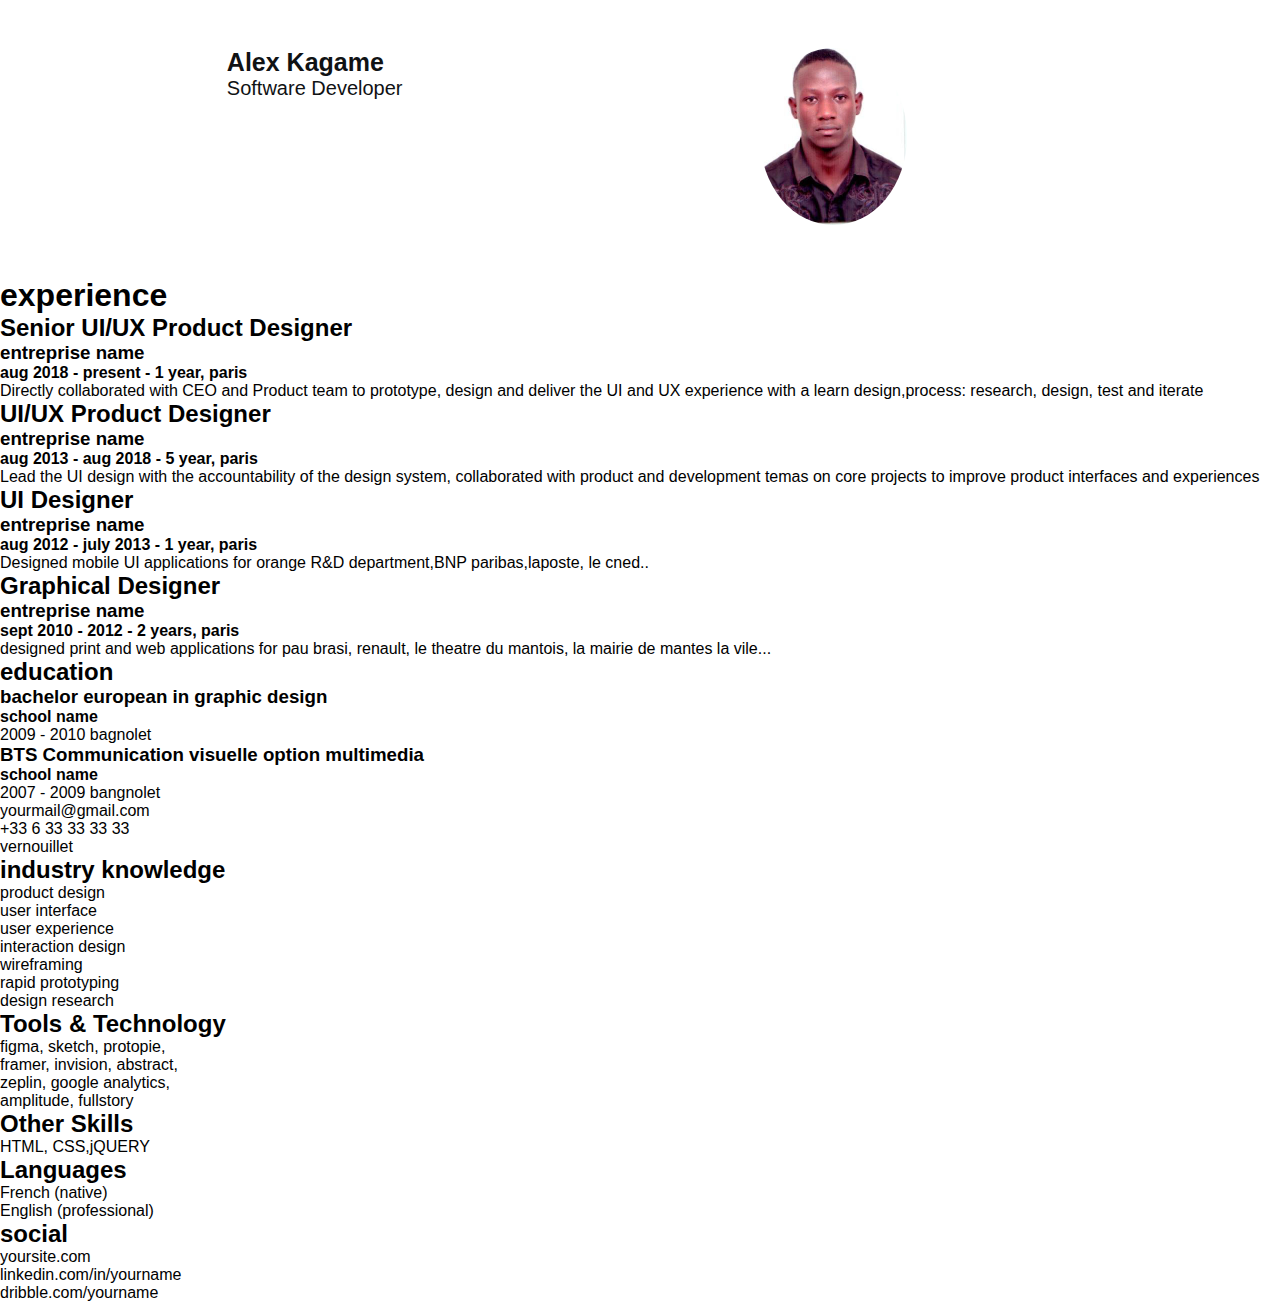
==== index.html @ d397c1b3 "first commit" ====
<!DOCTYPE html>
<html lang="en">
  <head>
    <meta charset="UTF-8" />
    <meta http-equiv="X-UA-Compatible" content="IE=edge" />
    <meta name="viewport" content="width=device-width, initial-scale=1.0" />
    <link rel="stylesheet" href="/css/styles.css" />
    <title>Portofolio</title>
  </head>
  <body>
    <div class="container">
      <div class="header">
        <div class="header-text">
          <h1 class="heading">
            alex kagame<span class="heading-position">software developer</span>
          </h1>
        </div>
        <div>
          <img src="/images/scan.jpg" alt="" class="logo-img" />
        </div>
      </div>
      <div class="experience">
        <div class="left">
          <div class="experience-heading">
            <h1 class="experience">experience</h1>
            <h2>Senior UI/UX Product Designer</h2>
            <h3>entreprise name</h3>
            <h4>aug 2018 - present - 1 year, paris</h4>
            <p>
              Directly collaborated with CEO and Product team to prototype,
              design and deliver the UI and UX experience with a learn
              design,process: research, design, test and iterate
            </p>
          </div>
          <div class="experience-heading">
            <h2>UI/UX Product Designer</h2>
            <h3>entreprise name</h3>
            <h4>aug 2013 - aug 2018 - 5 year, paris</h4>
            <p>
              Lead the UI design with the accountability of the design system,
              collaborated with product and development temas on core projects
              to improve product interfaces and experiences
            </p>
          </div>
          <div class="experience-heading">
            <h2>UI Designer</h2>
            <h3>entreprise name</h3>
            <h4>aug 2012 - july 2013 - 1 year, paris</h4>
            <p>
              Designed mobile UI applications for orange R&D department,BNP
              paribas,laposte, le cned..
            </p>
          </div>
          <div class="experience-heading">
            <h2>Graphical Designer</h2>
            <h3>entreprise name</h3>
            <h4>sept 2010 - 2012 - 2 years, paris</h4>
            <p>
              designed print and web applications for pau brasi, renault, le
              theatre du mantois, la mairie de mantes la vile...
            </p>
          </div>
          <!-- Education -->
          <div class="">
            <h2>education</h2>
            <h3>bachelor european in graphic design</h3>
            <h4>school name</h4>
            <p>2009 - 2010 bagnolet</p>
          </div>
          <div>
            <h3>BTS Communication visuelle option multimedia</h3>
            <h4>school name</h4>
            <p>2007 - 2009 bangnolet</p>
          </div>
        </div>
        <div class="right">
          <div class="infos">
            <p class="email">yourmail@gmail.com</p>
            <p class="tel">+33 6 33 33 33 33</p>
            <p class="names">vernouillet</p>
          </div>
          <div class="knowledge">
            <h2>industry knowledge</h2>
            <ul>
              <li>product design</li>
              <li>user interface</li>
              <li>user experience</li>
              <li>interaction design</li>
              <li>wireframing</li>
              <li>rapid prototyping</li>
              <li>design research</li>
            </ul>
          </div>
          <div class="tools">
            <h2>Tools & Technology</h2>
            <p>figma, sketch, protopie,</p>
            <p>framer, invision, abstract,</p>
            <p>zeplin, google analytics,</p>
            <p>amplitude, fullstory</p>
          </div>
          <div class="skills">
            <h2>Other Skills</h2>
            <p>HTML, CSS,jQUERY</p>
          </div>
          <div class="languages">
            <h2>Languages</h2>
            <p>French (native)</p>
            <p>English (professional)</p>
          </div>
          <div class="social">
            <h2>social</h2>
            <p>yoursite.com</p>
            <p>linkedin.com/in/yourname</p>
            <p>dribble.com/yourname</p>
          </div>
        </div>
      </div>
    </div>
  </body>
</html>
---- css/styles.css ----
* {
  margin: 0;
  padding: 0;
}
body {
font-family: 'Inter', sans-serif;
}
.header {
  display: flex;
  justify-content: space-around;
  padding: 3rem;
  
}
.heading{
    color: #101214;
    display:block;
    text-transform: capitalize;
    font-size: 25px;
    font-weight: 700;
}
.heading-position{
    color: #101214;
    display: block;
    font-weight: 100;
    font-size: 20px;

}
.logo-img{
    width: 50%;
    height:auto;
    border-radius: 50%;
    font-size: 15px;
}
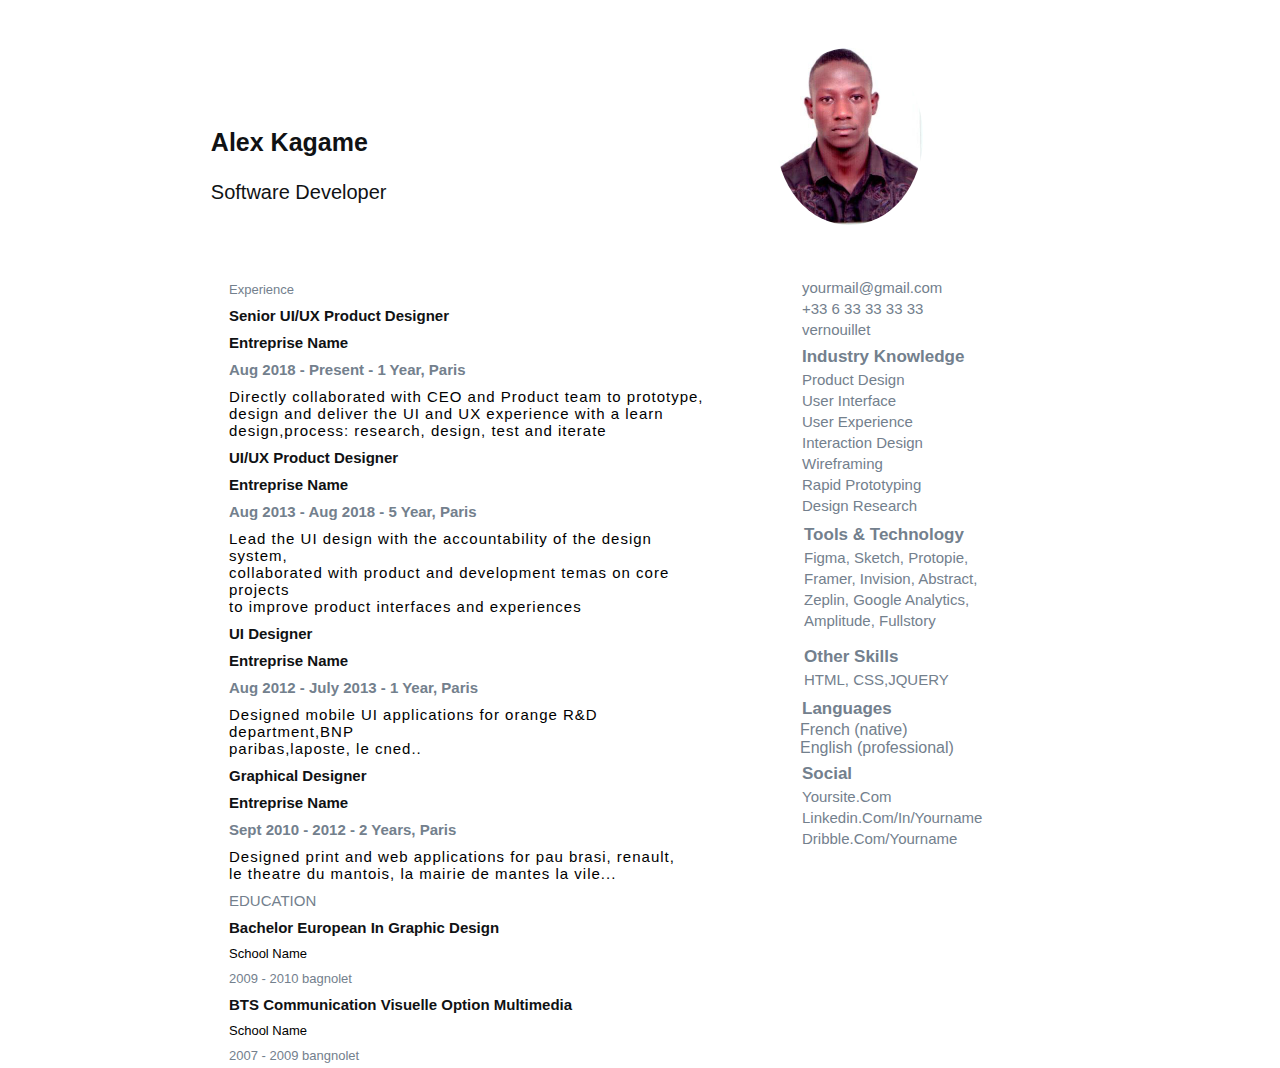
==== commit 9fd8df81: "desktop version" ====
--- a/index.html
+++ b/index.html
@@ -22,55 +22,59 @@
       <div class="experience">
         <div class="left">
           <div class="experience-heading">
-            <h1 class="experience">experience</h1>
-            <h2>Senior UI/UX Product Designer</h2>
-            <h3>entreprise name</h3>
-            <h4>aug 2018 - present - 1 year, paris</h4>
-            <p>
-              Directly collaborated with CEO and Product team to prototype,
-              design and deliver the UI and UX experience with a learn
+            <h1 class="experience-header">experience</h1>
+            <h2 class="ui">Senior UI/UX Product Designer</h2>
+            <h3 class="e-name">entreprise name</h3>
+            <h4 class="period">aug 2018 - present - 1 year, paris</h4>
+            <p class="text">
+              Directly collaborated with CEO and Product team to prototype,<br />
+              design and deliver the UI and UX experience with a learn<br />
               design,process: research, design, test and iterate
             </p>
           </div>
           <div class="experience-heading">
-            <h2>UI/UX Product Designer</h2>
-            <h3>entreprise name</h3>
-            <h4>aug 2013 - aug 2018 - 5 year, paris</h4>
-            <p>
-              Lead the UI design with the accountability of the design system,
-              collaborated with product and development temas on core projects
+            <h2 class="ui">UI/UX Product Designer</h2>
+            <h3 class="e-name">entreprise name</h3>
+            <h4 class="period">aug 2013 - aug 2018 - 5 year, paris</h4>
+            <p class="text">
+              Lead the UI design with the accountability of the design
+              system,<br />
+              collaborated with product and development temas on core
+              projects<br />
               to improve product interfaces and experiences
             </p>
           </div>
           <div class="experience-heading">
-            <h2>UI Designer</h2>
-            <h3>entreprise name</h3>
-            <h4>aug 2012 - july 2013 - 1 year, paris</h4>
-            <p>
-              Designed mobile UI applications for orange R&D department,BNP
+            <h2 class="ui">UI Designer</h2>
+            <h3 class="e-name">entreprise name</h3>
+            <h4 class="period">aug 2012 - july 2013 - 1 year, paris</h4>
+            <p class="text">
+              Designed mobile UI applications for orange R&D department,BNP<br />
               paribas,laposte, le cned..
             </p>
           </div>
           <div class="experience-heading">
-            <h2>Graphical Designer</h2>
-            <h3>entreprise name</h3>
-            <h4>sept 2010 - 2012 - 2 years, paris</h4>
-            <p>
-              designed print and web applications for pau brasi, renault, le
-              theatre du mantois, la mairie de mantes la vile...
+            <h2 class="g-design">Graphical Designer</h2>
+            <h3 class="e-name">entreprise name</h3>
+            <h4 class="period">sept 2010 - 2012 - 2 years, paris</h4>
+            <p class="text">
+              Designed print and web applications for pau brasi, renault,<br />
+              le theatre du mantois, la mairie de mantes la vile...
             </p>
           </div>
           <!-- Education -->
-          <div class="">
-            <h2>education</h2>
-            <h3>bachelor european in graphic design</h3>
-            <h4>school name</h4>
-            <p>2009 - 2010 bagnolet</p>
+          <div class="ed-container">
+            <h2 class="education">education</h2>
+            <h3 class="qualification">bachelor european in graphic design</h3>
+            <h4 class="school">school name</h4>
+            <p class="school-period">2009 - 2010 bagnolet</p>
           </div>
-          <div>
-            <h3>BTS Communication visuelle option multimedia</h3>
-            <h4>school name</h4>
-            <p>2007 - 2009 bangnolet</p>
+          <div class="ed-container-2">
+            <h3 class="qualification">
+              BTS Communication visuelle option multimedia
+            </h3>
+            <h4 class="school">school name</h4>
+            <p class="school-period">2007 - 2009 bangnolet</p>
           </div>
         </div>
         <div class="right">
@@ -80,7 +84,7 @@
             <p class="names">vernouillet</p>
           </div>
           <div class="knowledge">
-            <h2>industry knowledge</h2>
+            <h2 class="industry">industry knowledge</h2>
             <ul>
               <li>product design</li>
               <li>user interface</li>
@@ -92,26 +96,26 @@
             </ul>
           </div>
           <div class="tools">
-            <h2>Tools & Technology</h2>
-            <p>figma, sketch, protopie,</p>
-            <p>framer, invision, abstract,</p>
-            <p>zeplin, google analytics,</p>
-            <p>amplitude, fullstory</p>
+            <h2 class="tech">Tools & Technology</h2>
+            <p class="tech-option">figma, sketch, protopie,</p>
+            <p class="tech-option">framer, invision, abstract,</p>
+            <p class="tech-option">zeplin, google analytics,</p>
+            <p class="tech-option">amplitude, fullstory</p>
           </div>
           <div class="skills">
-            <h2>Other Skills</h2>
-            <p>HTML, CSS,jQUERY</p>
+            <h2 class="o-skills">Other Skills</h2>
+            <p class="p-skills">HTML, CSS,jQUERY</p>
           </div>
           <div class="languages">
-            <h2>Languages</h2>
-            <p>French (native)</p>
-            <p>English (professional)</p>
+            <h2 class="lang">Languages</h2>
+            <p class="lang-option">French (native)</p>
+            <p class="lang-option">English (professional)</p>
           </div>
           <div class="social">
-            <h2>social</h2>
-            <p>yoursite.com</p>
-            <p>linkedin.com/in/yourname</p>
-            <p>dribble.com/yourname</p>
+            <h2 class="soc">social</h2>
+            <p class="mail">yoursite.com</p>
+            <p class="linkedin">linkedin.com/in/yourname</p>
+            <p class="dri-profile">dribble.com/yourname</p>
           </div>
         </div>
       </div>
--- a/css/styles.css
+++ b/css/styles.css
@@ -3,31 +3,149 @@
   padding: 0;
 }
 body {
-font-family: 'Inter', sans-serif;
+  font-family: "Inter", sans-serif;
+}
+.container {
+
 }
 .header {
   display: flex;
   justify-content: space-around;
-  padding: 3rem;
-  
+  padding: 1rem;
+  height: auto;
+  margin-top: 2rem;
+  margin-bottom: 2rem;
+  /* background-color: #73808d; */
 }
-.heading{
-    color: #101214;
-    display:block;
-    text-transform: capitalize;
-    font-size: 25px;
-    font-weight: 700;
+.heading {
+  margin-top: 5rem;
+  color: #101214;
+  display: block;
+  text-transform: capitalize;
+  font-size: 25px;
+  font-weight: 700;
 }
-.heading-position{
-    color: #101214;
-    display: block;
-    font-weight: 100;
-    font-size: 20px;
+.heading-position {
+  color: #101214;
+  display: block;
+  font-weight: 100;
+  font-size: 20px;
+  margin-top:1.5rem ;
+}
+.logo-img {
+  width: 50%;
+  height: auto;
+  border-radius: 50%;
+  font-size: 15px;
+}
+.experience {
+  display: grid;
+  grid-template-columns: repeat(2, 1fr);
+  margin-left: 10rem;
+}
+.left {
+  margin-left: 4rem;
+}
 
+.left :not(:last-child) {
 }
-.logo-img{
-    width: 50%;
-    height:auto;
-    border-radius: 50%;
-    font-size: 15px;
-}+.experience-header {
+  color: #73808d;
+  text-transform: capitalize;
+  font-size: 13px;
+  font-weight: 300;
+  padding: 5px;
+}
+.ui,
+.g-design {
+  font-size: 15px;
+  font-weight: 800;
+  color: #101214;
+  padding: 5px;
+}
+.e-name {
+  font-size: 15px;
+  text-transform: capitalize;
+  color: #101214;
+  padding: 5px;
+}
+.period {
+  text-transform: capitalize;
+  font-size: 15px;
+  color: #73808d;
+  padding: 5px;
+}
+.text {
+  font-size: 15px;
+  padding: 5px;
+  letter-spacing: 1px;
+}
+.education {
+  color: #73808d;
+  text-transform: uppercase;
+  font-size: 15px;
+  font-weight: 300;
+  padding: 5px;
+}
+.qualification {
+  text-transform: capitalize;
+  color: #101214;
+  font-size: 15px;
+  padding: 5px;
+}
+.school {
+  text-transform: capitalize;
+  font-size: 13px;
+  font-weight: 200;
+  padding: 5px;
+}
+.school-period {
+  font-size: 13px;
+  color: #73808d;
+  padding: 5px;
+}
+.right {
+  margin-left: 5rem;
+  color: #73808d;
+}
+.infos {
+}
+.email,
+.tel,
+.names {
+  font-size: 15px;
+  font-weight: 500;
+  padding: 2px;
+}
+.industry,
+.tech,
+.o-skills,
+.lang,
+.soc {
+  margin-top: 5px;
+  text-transform: capitalize;
+  font-size: 17px;
+  padding: 2px;
+}
+.knowledge ul {
+}
+.knowledge ul li {
+  list-style: none;
+  text-transform: capitalize;
+  padding: 2px;
+  font-size: 15px;
+}
+
+.tools {
+  padding: 2px;
+  margin-bottom: 5px;
+}
+.tech-option,.p-skills,.mail,.linkedin,.dri-profile {
+  font-size: 15px;
+  text-transform: capitalize;
+  padding: 2px;
+}
+.skills {
+  padding: 2px;
+  margin-bottom: 5px;
+}
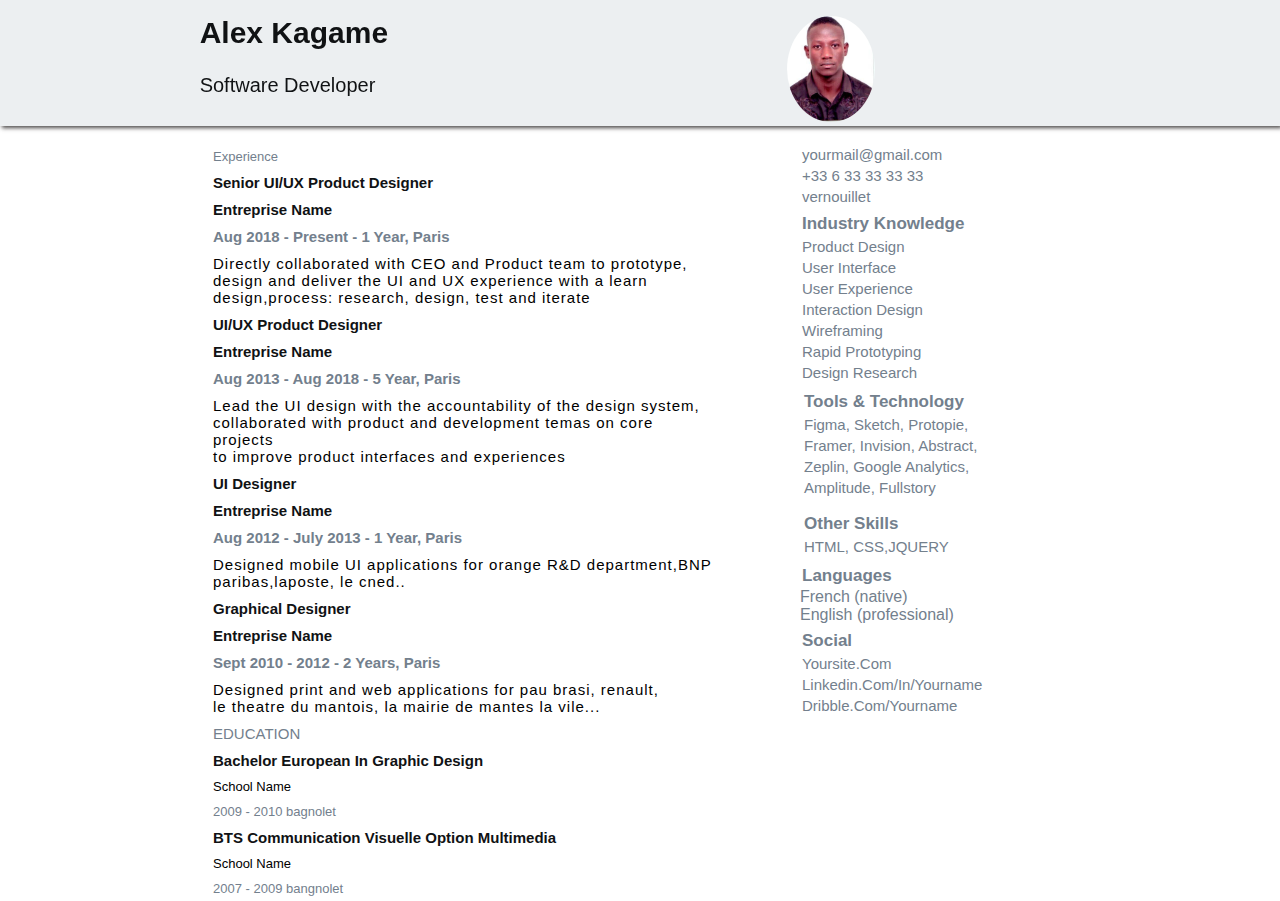
==== commit 4789add4: "randomly color added" ====
--- a/index.html
+++ b/index.html
@@ -12,7 +12,9 @@
       <div class="header">
         <div class="header-text">
           <h1 class="heading">
-            alex kagame<span class="heading-position">software developer</span>
+            alex kagame<span class="heading-position" onclick="getNewColor()"
+              >software developer</span
+            >
           </h1>
         </div>
         <div>
@@ -62,7 +64,7 @@
               le theatre du mantois, la mairie de mantes la vile...
             </p>
           </div>
-          <!-- Education -->
+
           <div class="ed-container">
             <h2 class="education">education</h2>
             <h3 class="qualification">bachelor european in graphic design</h3>
@@ -120,5 +122,6 @@
         </div>
       </div>
     </div>
+    <script src="/js/script.js"></script>
   </body>
 </html>
--- a/css/styles.css
+++ b/css/styles.css
@@ -1,50 +1,58 @@
 * {
   margin: 0;
   padding: 0;
+  box-sizing: border-box;
 }
 body {
   font-family: "Inter", sans-serif;
 }
 .container {
-
 }
 .header {
   display: flex;
   justify-content: space-around;
-  padding: 1rem;
   height: auto;
-  margin-top: 2rem;
-  margin-bottom: 2rem;
-  /* background-color: #73808d; */
+  margin-bottom: 1rem;
+  width: 100%;
+  top:0;
+  left: 0;
+  position: fixed;
+  background-color: #eceff1;
+  box-shadow: 2px 2px 4px rgba(32, 29, 29, 0.8);
+
 }
+
 .heading {
-  margin-top: 5rem;
+  margin-top: 1rem;
   color: #101214;
   display: block;
   text-transform: capitalize;
-  font-size: 25px;
+  font-size: 30px;
   font-weight: 700;
 }
 .heading-position {
   color: #101214;
   display: block;
-  font-weight: 100;
+  font-weight: 500;
   font-size: 20px;
   margin-top:1.5rem ;
 }
 .logo-img {
-  width: 50%;
+  width: 30%;
   height: auto;
   border-radius: 50%;
   font-size: 15px;
+  margin-top: 1rem;
 }
+
 .experience {
   display: grid;
   grid-template-columns: repeat(2, 1fr);
   margin-left: 10rem;
+  padding-top: 9rem;
 }
 .left {
-  margin-left: 4rem;
+  margin-left: 3rem;
 }
 
 .left :not(:last-child) {
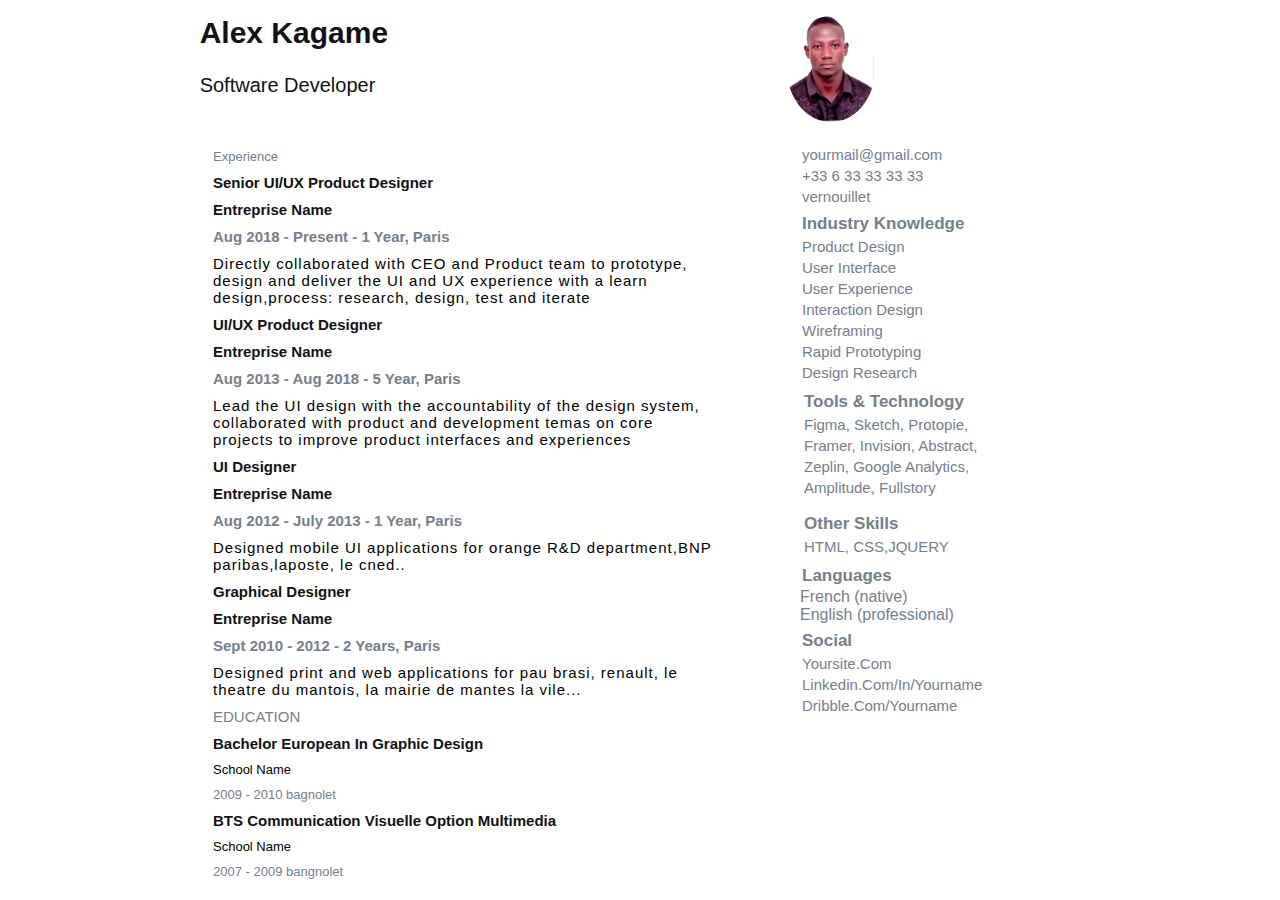
==== commit 7498b5f8: "updates" ====
--- a/index.html
+++ b/index.html
@@ -29,8 +29,8 @@
             <h3 class="e-name">entreprise name</h3>
             <h4 class="period">aug 2018 - present - 1 year, paris</h4>
             <p class="text">
-              Directly collaborated with CEO and Product team to prototype,<br />
-              design and deliver the UI and UX experience with a learn<br />
+              Directly collaborated with CEO and Product team to prototype,
+              design and deliver the UI and UX experience with a learn
               design,process: research, design, test and iterate
             </p>
           </div>
@@ -39,10 +39,8 @@
             <h3 class="e-name">entreprise name</h3>
             <h4 class="period">aug 2013 - aug 2018 - 5 year, paris</h4>
             <p class="text">
-              Lead the UI design with the accountability of the design
-              system,<br />
-              collaborated with product and development temas on core
-              projects<br />
+              Lead the UI design with the accountability of the design system,
+              collaborated with product and development temas on core projects
               to improve product interfaces and experiences
             </p>
           </div>
@@ -51,7 +49,7 @@
             <h3 class="e-name">entreprise name</h3>
             <h4 class="period">aug 2012 - july 2013 - 1 year, paris</h4>
             <p class="text">
-              Designed mobile UI applications for orange R&D department,BNP<br />
+              Designed mobile UI applications for orange R&D department,BNP
               paribas,laposte, le cned..
             </p>
           </div>
@@ -60,11 +58,10 @@
             <h3 class="e-name">entreprise name</h3>
             <h4 class="period">sept 2010 - 2012 - 2 years, paris</h4>
             <p class="text">
-              Designed print and web applications for pau brasi, renault,<br />
-              le theatre du mantois, la mairie de mantes la vile...
+              Designed print and web applications for pau brasi, renault, le
+              theatre du mantois, la mairie de mantes la vile...
             </p>
           </div>
-
           <div class="ed-container">
             <h2 class="education">education</h2>
             <h3 class="qualification">bachelor european in graphic design</h3>
--- a/css/styles.css
+++ b/css/styles.css
@@ -11,15 +11,34 @@
 .header {
   display: flex;
   justify-content: space-around;
-  height: auto;
+  height: 120px;
   margin-bottom: 1rem;
   width: 100%;
-  top:0;
+  top: 0;
   left: 0;
-  position: fixed;
-  background-color: #eceff1;
-  box-shadow: 2px 2px 4px rgba(32, 29, 29, 0.8);
+  position: sticky;
+  z-index: 9999;
+  background-color: #fff;
+}
+@media screen and (max-width: 971px) {
+  .header {
+    display: grid;
+    grid-template-columns: auto;
+  }
+  .heading {
+    font-weight: 300;
+    font-size: 10px;
+    place-items: center;
+  }
+  .logo-img {
+    place-items: center;
+    margin-left: 2rem;
+  }
+  .experience {
+  }
+}
 
+@media screen and (max-width: 620px) {
 }
 
 .heading {
@@ -35,7 +54,7 @@
   display: block;
   font-weight: 500;
   font-size: 20px;
-  margin-top:1.5rem ;
+  margin-top: 1.5rem;
 }
 .logo-img {
   width: 30%;
@@ -49,7 +68,8 @@
   display: grid;
   grid-template-columns: repeat(2, 1fr);
   margin-left: 10rem;
-  padding-top: 9rem;
+  padding-top: 0.5rem;
+  z-index: -1;
 }
 .left {
   margin-left: 3rem;
@@ -148,7 +168,11 @@
   padding: 2px;
   margin-bottom: 5px;
 }
-.tech-option,.p-skills,.mail,.linkedin,.dri-profile {
+.tech-option,
+.p-skills,
+.mail,
+.linkedin,
+.dri-profile {
   font-size: 15px;
   text-transform: capitalize;
   padding: 2px;
